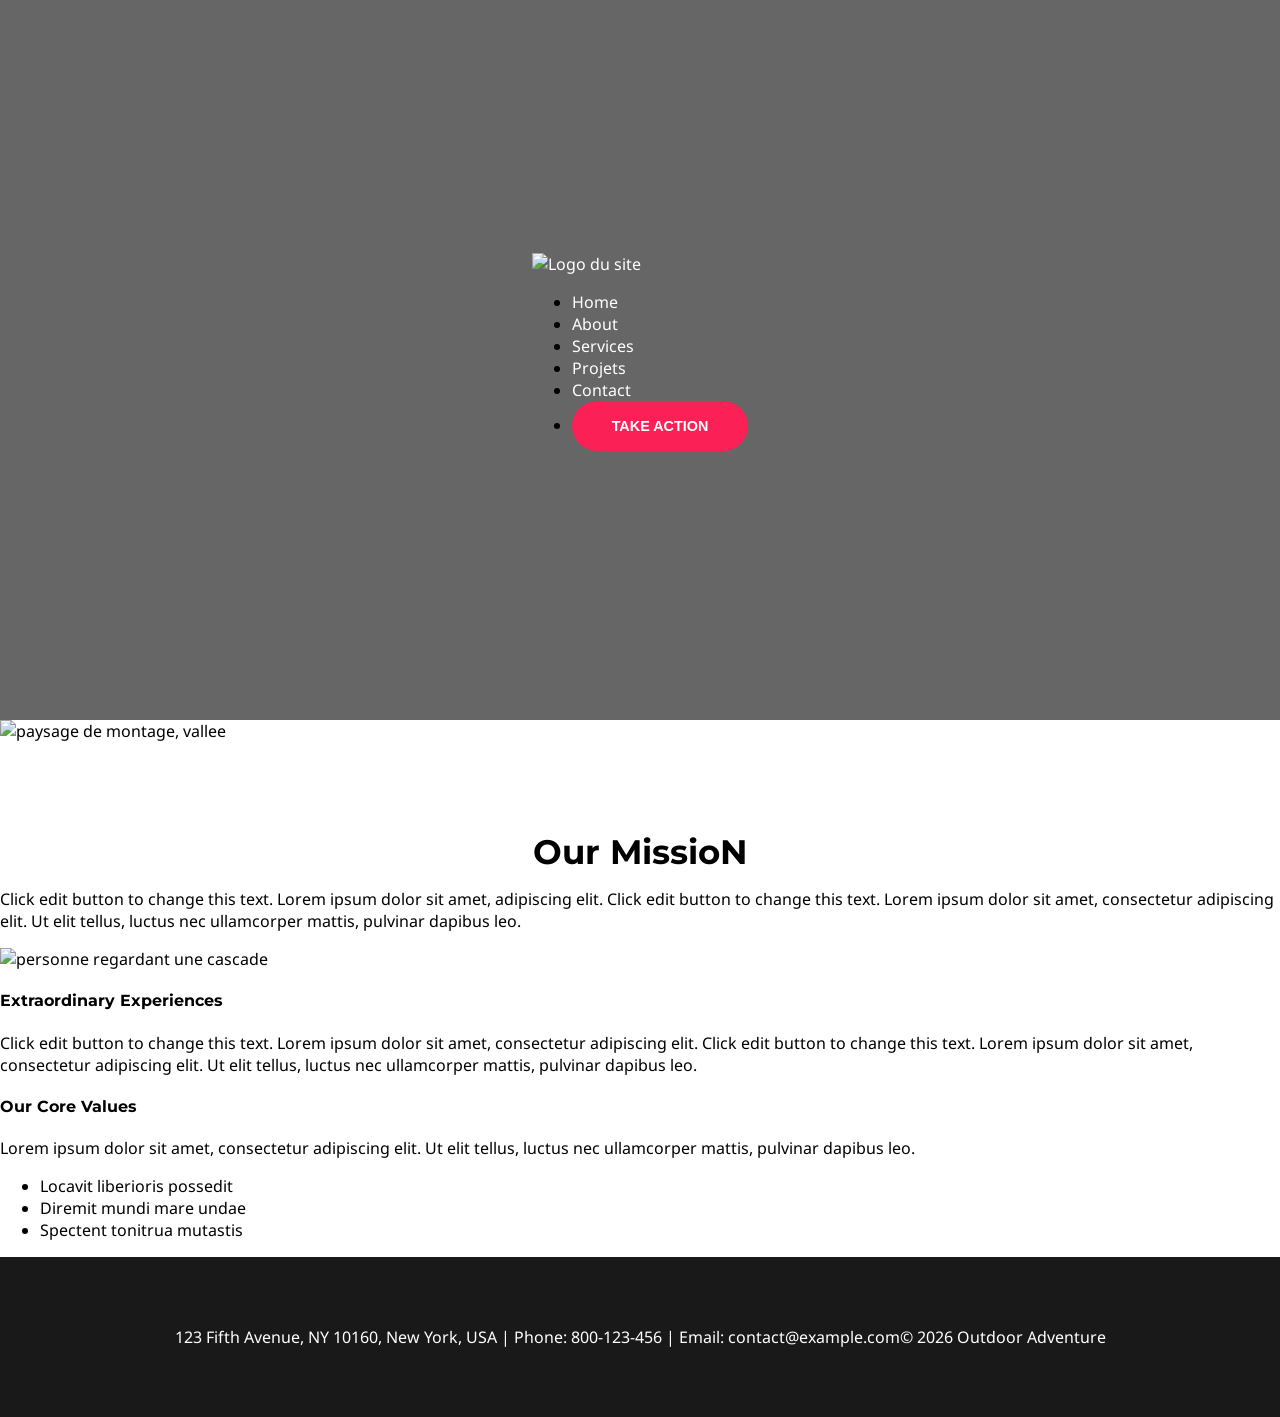
==== pages/about.html @ 4f5ea42a "première version du projet-index + about" ====
<!DOCTYPE html>
<html lang="en">

<head>
    <meta charset="UTF-8">
    <meta name="viewport" content="width=device-width, initial-scale=1.0">
    <title>about</title>
    <link rel="stylesheet" href="../assets/css/style.css">
</head>

<body>
    <header>

        <nav>
            <a href="./"><img src="assets/icons/white-logo.png" alt="Logo du site"></a>
            <ul>
                <li><a href="../">Home</a></li>
                <li><a href="../pages/about.html">About</a></li>
                <li><a href="../pages/services.html">Services</a></li>
                <li><a href="../pages/projects.html">Projets</a></li>
                <li><a href="../pages/contact.html">Contact</a></li>
                <li><button>TAKE ACTION</button></li>
                </li>
            </ul>
        </nav>
    </header>

    <section>
         <img src="assets/images/about-bg-5.jpg" alt="paysage de montage, vallee">
        <h1>Who We Are?</h1>
    </section>
    

<section>
    <section>
        <h2>Our MissioN</h2>
        <p>Click edit button to change this text. Lorem ipsum dolor sit amet, adipiscing elit.
            Click edit button to change this text. Lorem ipsum dolor sit amet, consectetur adipiscing elit. Ut elit
            tellus, luctus nec ullamcorper mattis, pulvinar dapibus leo.</p>
    </section>
<img src="assets/images/outdoor-image-02.jpg" alt="personne regardant une cascade">

    <section>
        <div>
            <h4>
Extraordinary Experiences
            </h4>
            <p>
Click edit button to change this text. Lorem ipsum dolor sit amet, consectetur adipiscing elit.
Click edit button to change this text. Lorem ipsum dolor sit amet, consectetur adipiscing elit. Ut elit tellus, luctus nec ullamcorper mattis, pulvinar dapibus leo.
            </p>
        </div>
        <div>
            <h4>
Our Core Values
            </h4>
            <p>
Lorem ipsum dolor sit amet, consectetur adipiscing elit. Ut elit tellus, luctus nec ullamcorper mattis, pulvinar dapibus leo.
            </p>
            <ul>
                <li>Locavit liberioris possedit</li>
                <li>Diremit mundi mare undae</li>
                <li>Spectent tonitrua mutastis</li>
            </ul>
        </div>
    </section>

    </section>

    <footer>
        <p>123 Fifth Avenue, NY 10160, New York, USA | Phone: 800-123-456 | Email: contact@example.com</p>
        <p>© 2026 Outdoor Adventure</p>

    </footer>


</body>

</html>
---- assets/css/style.css ----
@import url('https://fonts.googleapis.com/css2?family=Montserrat:ital,wght@0,100..900;1,100..900&family=Noto+Sans:ital,wght@0,100..900;1,100..900&display=swap');

html,
body {
    margin: 0;
    padding: 0;
}

body {
    font-family: "Noto Sans", sans-serif;
    background-color: #ffffff
}

h1,
h2,
h3,
h4,
h5,
h6 {
    font-family: "Montserrat", sans-serif;
}

/*header*/

header {
    background-image: linear-gradient(rgba(0, 0, 0, 0.6), rgba(0, 0, 0, 0.6)), url("assets/images/hero-bg.jpg");
    background-size: cover;
    background-attachment: fixed;
    height: 80vh;
    display: flex;
    flex-direction: column;
    justify-content: center;
    align-items: center;
}

/*bloc logo et navibar*/



.navBar {
    position: absolute;
    top: 0;
    margin: 0;
    padding: 0;
    width: 80%;
    display: flex;
    justify-content: space-around;
    align-items: center;
    color: #FFFFFF;
    list-style-type: none;
    /* enlève les puces*/
}

.onglets {
    padding: 0;
    margin: 0;
    width: 40%;
    height: 8vh;
    display: flex;
    justify-content: space-around;
    align-items: center;
    color: #FFFFFF;
    list-style-type: none;

}

a {
    text-decoration: none;
    color: #FFFFFF;
}

.logo {
    width: 150px;
    height: 42px;
    vertical-align: middle;
}


.takeAction {
    color: #ffffff;
    font-family: "Noto Sans", sans-serif;
}



/*bloc de titre*/
.scHeaderTitre {

    color: #ffffff;
    display: flex;
    flex-direction: column;
    align-items: center;
    align-self: center;
    gap: 11px;
}


button,
.takeAction {
    border: 1px;
    border-radius: 80px;
    background-color: #FB2056;
    padding: 17px 40px;
    color: #FFFFFF;
    font-weight: bolder;
    font-size: 0.9rem;
}

.headerHr {
    height: 2px;
    width: 64px;
    background-color: #FB2056;
    border: none;
    margin: 0;
}

.headerH3 {
    color: #FFFFFF;
    margin: 0;
    height: 31px;
    font-size: 1.5rem;
}

h1 {
    font-size: 64px;
    color: #FFFFFF;
    margin: 0;
    height: 89px;
}


/*Section 02 CITATION*/

.section02 {
    display: flex;
    flex-direction: row;
    justify-content: center;
    align-items: center;
    height: 18vh;
    background-color: #ECECEC;
    color: black;

}

.sc02ci {
    display: flex;
    flex-direction: row;
    justify-items: center;
    align-items: center;
    justify-content: space-around;
    width: 50%;
    height: 50%;
    color: #404040;
    margin-right: 10%;

}

#imgGuillemets {
    height: 72px;
    width: 94px;
    margin: 0 0px;
}

.sc02CitSign{
    width: 100%;
}

#Citation {
    margin: 0px 0px 20px 0px;
    font-size: 1.3em;
}

#Signature {
    margin: 0;
    text-align: center;
    color: #191919;
}



/*Secion 03  UPCOMING EVENT*/

.section03 {
    height: 850px;
    display: flex;
    flex-direction: column;
    justify-content: center;
    align-items: center;
    background-color: #F5F5F5;

}

.events {
    display: flex;
    justify-content: center;
    gap: 50px;

}

.sec03Dv01,
.sec03Dv02 {
    display: flex;
    flex-direction: column;
    align-items: center;
    justify-content: center;
    flex-wrap: wrap;
}

#sc03hr {
    margin-top: 20px;
    margin-bottom: 50px;
    height: 3px;
    width: 90px;
}

h2 {
    text-align: center;
    font-size: 2.1em;
    padding: 0px;
    margin: 0px;
}


.sc03img {
    box-shadow: 10px 10px #bcbcbc5b;
    border-radius: 5px;
    height: 290px;
    width: 460px;
}

.sc03h5 {
    margin: 40px 0px 10px;
    font-size: 18px;
}

.section03 p {
    width: 440px;
    margin: 0px 0px 20px;
    text-align: center;
    text-wrap: wrap;
}


/*SECTION 04 EXPLORE THE WORLD  */

.section04 {
    display: flex;
    align-items: center;
    justify-content: center;
    background-image: linear-gradient(rgba(0, 0, 0, 0.5), rgba(0, 0, 0, 0.5)), url("./assets/images/section-bg-img.jpg");
    background-size: cover;
    background-attachment: fixed;
    height: 600px;

}

.section04 h2,
.section04 p {
    text-align: left;
    margin: 0;
    color: white;
}

.sc04 {
    display: grid;
    grid-template-columns: 1fr;
    grid-template-rows: 1fr;
    gap: 20px;
    height: 260px;
    width: 600px;
    margin: 0 0 20px 650px;
    justify-items: left;

}

.sc04hr {
    height: 3px;
    border: none;
    width: 60px;
    background-color: #FB2056;
}






/* Secion 05  Upcoming Tours & Destination*/

.section05 {
    height: 850px;
    padding: 150px;
    background-color: #F5F5F5;
    display: grid;
    flex-direction: row;
    grid-template-columns: repeat(3, 1fr);
    justify-content: center;
    align-items: center;
}


.sc05Dv01,
.sc05Dv02,
.sc05Dv03 {
    display: flex;
    flex-direction: column;
    justify-content: flex-start;
    align-items: flex-start;
    flex-wrap: wrap;
    margin: 10px;
    height: 100%;
}

.sc05Dv01 {
    color: black;
    width: 90%;
    height: 100%;
    padding: 0 10px;
    text-align: left;
}

#sc05im01,
#sc05im02,
#sc05im03,
#sc05im04 {
    border-radius: 5px;
}

#sc05im01 {
    height: 220px;
    width: 100%;
    margin-bottom: 20px;
}

#sc05im02 {
    height: 350px;
    width: 100%;
}

#sc05im03 {
    height: 350px;
    width: 100%;
    margin-bottom: 20px;
}

#sc05im04 {
    height: 200px;
    width: 100%;
}

#sc05Hr {
    color: #FB2056;
}

/*FOOTER*/
footer {
    display: flex;
    flex-direction: row;
    justify-content: center;
    align-items: center;
    background-color: #191919;
    height: 160px;
    color: #FFFFFF;
}

footer p {

    margin: 0;

}

#ft-p {
    margin-bottom: 28px;
}
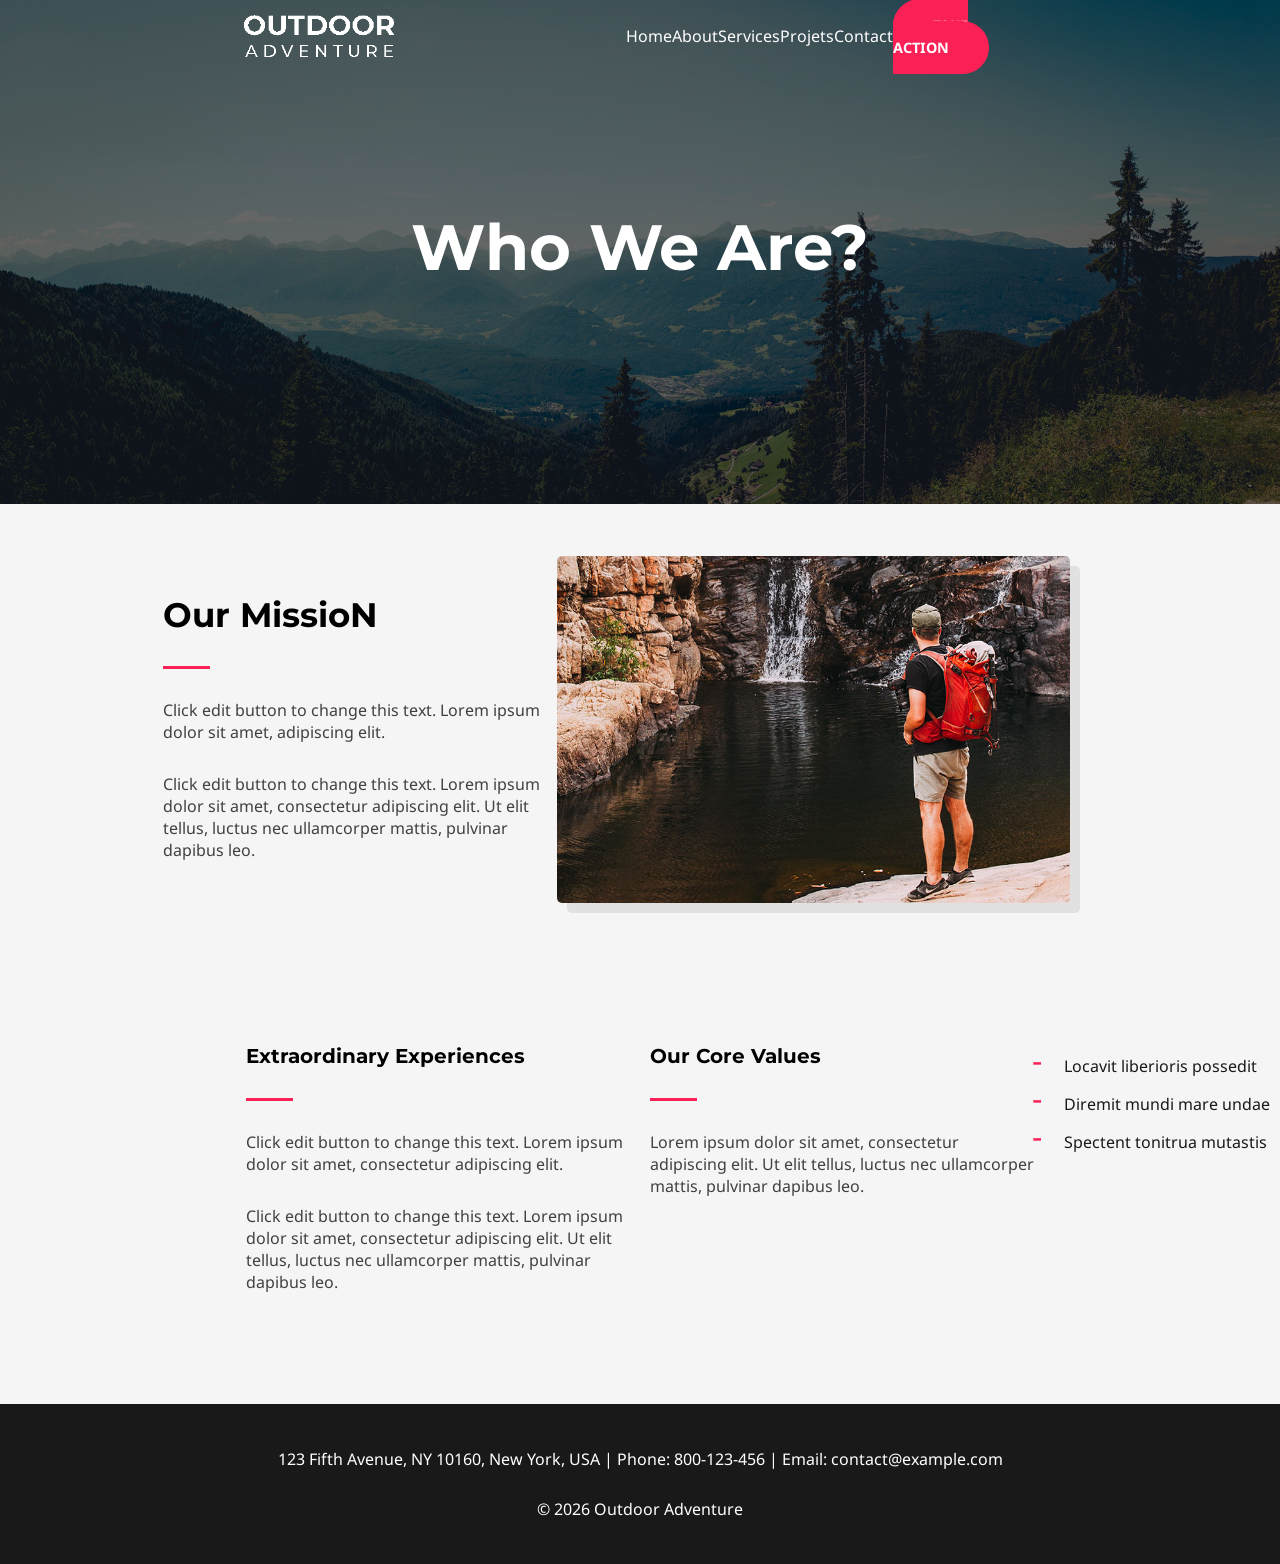
==== commit 2a874c05: "modifs pages /project/contact/" ====
--- a/pages/about.html
+++ b/pages/about.html
@@ -4,76 +4,88 @@
 <head>
     <meta charset="UTF-8">
     <meta name="viewport" content="width=device-width, initial-scale=1.0">
-    <title>about</title>
-    <link rel="stylesheet" href="../assets/css/style.css">
+    <title>Home - Outdoor Adventure</title>
+    <link rel="stylesheet" href="../assets/css/style-about.css">
 </head>
+
+
+<!-- HEADER -->
 
 <body>
     <header>
-
-        <nav>
-            <a href="./"><img src="assets/icons/white-logo.png" alt="Logo du site"></a>
-            <ul>
-                <li><a href="../">Home</a></li>
-                <li><a href="../pages/about.html">About</a></li>
-                <li><a href="../pages/services.html">Services</a></li>
-                <li><a href="../pages/projects.html">Projets</a></li>
-                <li><a href="../pages/contact.html">Contact</a></li>
-                <li><button>TAKE ACTION</button></li>
-                </li>
+        <nav class="navBar">
+            <span> <a href="#"><img class="logo" src="../assets/icons/white-logo.png" alt="Logo du site"></a></span>
+            <ul class="onglets">
+                <li><a href="./">Home</a></li>
+                <li><a href="./pages/about.html">About</a></li>
+                <li><a href="./pages/services.html">Services</a></li>
+                <li><a href="./pages/projects.html">Projets</a></li>
+                <li><a href="./pages/contact.html">Contact</a></li>
+                <li><a href="./" type="button" class="takeAction">TAKE ACTION</a></li>
             </ul>
         </nav>
+
+        <section>
+            <h1>Who We Are?</h1>
+        </section>
     </header>
-
-    <section>
-         <img src="assets/images/about-bg-5.jpg" alt="paysage de montage, vallee">
-        <h1>Who We Are?</h1>
-    </section>
-    
-
-<section>
-    <section>
-        <h2>Our MissioN</h2>
-        <p>Click edit button to change this text. Lorem ipsum dolor sit amet, adipiscing elit.
-            Click edit button to change this text. Lorem ipsum dolor sit amet, consectetur adipiscing elit. Ut elit
-            tellus, luctus nec ullamcorper mattis, pulvinar dapibus leo.</p>
-    </section>
-<img src="assets/images/outdoor-image-02.jpg" alt="personne regardant une cascade">
-
-    <section>
-        <div>
-            <h4>
-Extraordinary Experiences
-            </h4>
-            <p>
-Click edit button to change this text. Lorem ipsum dolor sit amet, consectetur adipiscing elit.
-Click edit button to change this text. Lorem ipsum dolor sit amet, consectetur adipiscing elit. Ut elit tellus, luctus nec ullamcorper mattis, pulvinar dapibus leo.
-            </p>
-        </div>
-        <div>
-            <h4>
-Our Core Values
-            </h4>
-            <p>
-Lorem ipsum dolor sit amet, consectetur adipiscing elit. Ut elit tellus, luctus nec ullamcorper mattis, pulvinar dapibus leo.
-            </p>
-            <ul>
-                <li>Locavit liberioris possedit</li>
-                <li>Diremit mundi mare undae</li>
-                <li>Spectent tonitrua mutastis</li>
-            </ul>
-        </div>
-    </section>
-
-    </section>
-
-    <footer>
-        <p>123 Fifth Avenue, NY 10160, New York, USA | Phone: 800-123-456 | Email: contact@example.com</p>
-        <p>© 2026 Outdoor Adventure</p>
-
-    </footer>
+    <main>
+        <!-- SECTION 02 -->
+        <section class="section02">
+            <div id="sc02Dv01">
+                <h2>Our MissioN</h2>
+                <hr>
+                <p>Click edit button to change this text. Lorem ipsum dolor sit amet, adipiscing elit. </p>
+                <p>Click edit button to change this text. Lorem ipsum dolor sit amet, consectetur adipiscing elit.
+                    Ut elit
+                    tellus, luctus nec ullamcorper mattis, pulvinar dapibus leo.</p>
+            </div>
+            <div id="sc02Dv02">
+                <img id="sc02img" src="../assets/images/outdoor-image-02.jpg"
+                    alt="Randonneur en sac a dos regarde cascade">
+            </div>
+        </section>
 
 
+
+        <!-- SECTION 03 -->
+        <section class="section03">
+            <div id="sc03Dv01">
+                <h4>
+                    Extraordinary Experiences
+                </h4>
+                <hr>
+                <p>
+                    Click edit button to change this text. Lorem ipsum dolor sit amet, consectetur adipiscing elit.</p>
+                <p> Click edit button to change this text. Lorem ipsum dolor sit amet, consectetur adipiscing elit.
+                    Ut elit tellus, luctus nec ullamcorper mattis, pulvinar dapibus leo.
+                </p>
+            </div>
+            <div id="sc03Dv02">
+                <h4>
+                    Our Core Values
+                </h4>
+                <hr>
+                <p>
+                    Lorem ipsum dolor sit amet, consectetur adipiscing elit. Ut elit tellus, luctus nec ullamcorper
+                    mattis, pulvinar dapibus leo.
+                </p>
+                <ul id="sc03ul">
+                    <li>Locavit liberioris possedit</li>
+                    <li>Diremit mundi mare undae</li>
+                    <li>Spectent tonitrua mutastis</li>
+                </ul>
+            </div>
+        </section>
+
+        <!--Secion 06 BAS DE PAGE-->
+
+        <footer>
+            <p id="ft-p">123 Fifth Avenue, NY 10160, New York, USA | Phone: 800-123-456 | Email: contact@example.com</p>
+            <p>© 2026 Outdoor Adventure</p>
+
+        </footer>
+    </main>
 </body>
 
 </html>
--- a/assets/css/style-about.css
+++ b/assets/css/style-about.css
@@ -0,0 +1,237 @@
+@import url('https://fonts.googleapis.com/css2?family=Montserrat:ital,wght@0,100..900;1,100..900&family=Noto+Sans:ital,wght@0,100..900;1,100..900&display=swap');
+
+@import url(./variables.css);
+
+
+
+* {
+    margin: 0;
+    padding: 0;
+}
+
+body {
+    font-family: "Noto Sans", sans-serif;
+    color: #404040;
+
+}
+
+h1,
+h2,
+h3,
+h4,
+h5,
+h6 {
+    font-family: "Montserrat", sans-serif;
+    color: black;
+}
+
+/*header*/
+
+header {
+    background-image: linear-gradient(rgba(0, 0, 0, 0.6), rgba(0, 0, 0, 0.6)), url("../images/about-bg-5.jpg");
+    background-size: cover;
+    background-position: center center;
+    height: 56vh;
+    display: flex;
+    flex-direction: column;
+    justify-content: center;
+    align-items: center;
+}
+
+/*bloc logo et navibar*/
+
+
+
+.navBar {
+    position: absolute;
+    top: 0;
+    margin: 0;
+    padding: 0;
+    width: 80%;
+    display: flex;
+    justify-content: space-around;
+    align-items: center;
+    color: #FFFFFF;
+    list-style-type: none;
+    /* enlève les puces*/
+}
+
+.onglets {
+    padding: 0;
+    margin: 0;
+    width: 40%;
+    height: 8vh;
+    display: flex;
+    justify-content: space-around;
+    align-items: center;
+    color: #FFFFFF;
+    list-style-type: none;
+
+}
+
+a {
+    text-decoration: none;
+    color: #FFFFFF;
+}
+
+.logo {
+    width: 150px;
+    height: 42px;
+    vertical-align: middle;
+}
+
+
+.takeAction {
+    color: #ffffff;
+    font-family: "Noto Sans", sans-serif;
+    border: 1px;
+    border-radius: 80px;
+    background-color: #FB2056;
+    padding: 17px 40px;
+    color: #FFFFFF;
+    font-weight: bolder;
+    font-size: 0.9rem;
+    transition: background-color 0.2s ease;
+}
+
+
+
+/*bloc de titre*/
+
+h1 {
+    font-size: 64px;
+    color: #FFFFFF;
+    margin: 0;
+    height: 89px;
+}
+
+
+/*Section 02 OUR MISSION*/
+
+.section02 {
+    display: flex;
+    justify-content: center;
+    align-items: center;
+    height: 50vh;
+    width: 100vw;
+    background-color: var(--backgroundColor);
+}
+
+.section02>div {
+    height: 30vh;
+    width: 30vw;
+    gap: 30px;
+}
+
+#sc02Dv01 {
+    display: flex;
+    flex-direction: column;
+    justify-content: flex-start;
+    align-items: flex-start;
+    flex-wrap: wrap;
+    margin: 10px;
+}
+
+#sc02Dv02 {
+
+    height: 347px;
+    width: 570px;
+}
+
+#sc02img {
+    height: 100%;
+    width: 90%;
+    border-radius: 5px;
+    box-shadow: 10px 10px #bcbcbc5b;
+}
+
+h2 {
+    font-size: 2.13rem;
+}
+
+h4 {
+    font-size: 1.25rem;
+}
+
+hr {
+    height: 3px;
+    width: 47px;
+    background-color: #FB2056;
+    border: none;
+    margin: 0;
+}
+
+
+/* SECTION 03*/
+
+.section03 {
+    display: flex;
+    justify-content: center;
+    align-items: center;
+    height: 50vh;
+    width: 100vw;
+    background-color: var(--backgroundColor);
+}
+
+.section03>div {
+    height: 30vh;
+    width: 30vw;
+    gap: 30px;
+}
+
+#sc03Dv01 {
+    display: flex;
+    flex-direction: column;
+    justify-content: flex-start;
+    align-items: flex-start;
+    flex-wrap: wrap;
+    margin: 10px;
+}
+
+#sc03Dv02 {
+    display: flex;
+    flex-direction: column;
+    justify-content: flex-start;
+    align-items: flex-start;
+    flex-wrap: wrap;
+    margin: 10px;
+}
+
+#sc03ul {
+    list-style-type: none;
+    color: #191919;
+    line-height: 2em;
+
+
+}
+
+#sc03ul>li::before {
+    content: "-";
+    color: #FB2056;
+    display: inline-block;
+    width: 1em;
+    margin-left: -1em;
+    font-size: 2rem;
+}
+
+
+/*FOOTER*/
+footer {
+    display: flex;
+    flex-direction: column;
+    justify-content: center;
+    align-items: center;
+    background-color: #191919;
+    height: 160px;
+    color: #FFFFFF;
+}
+
+footer p {
+
+    margin: 0;
+
+}
+
+#ft-p {
+    margin-bottom: 28px;
+}
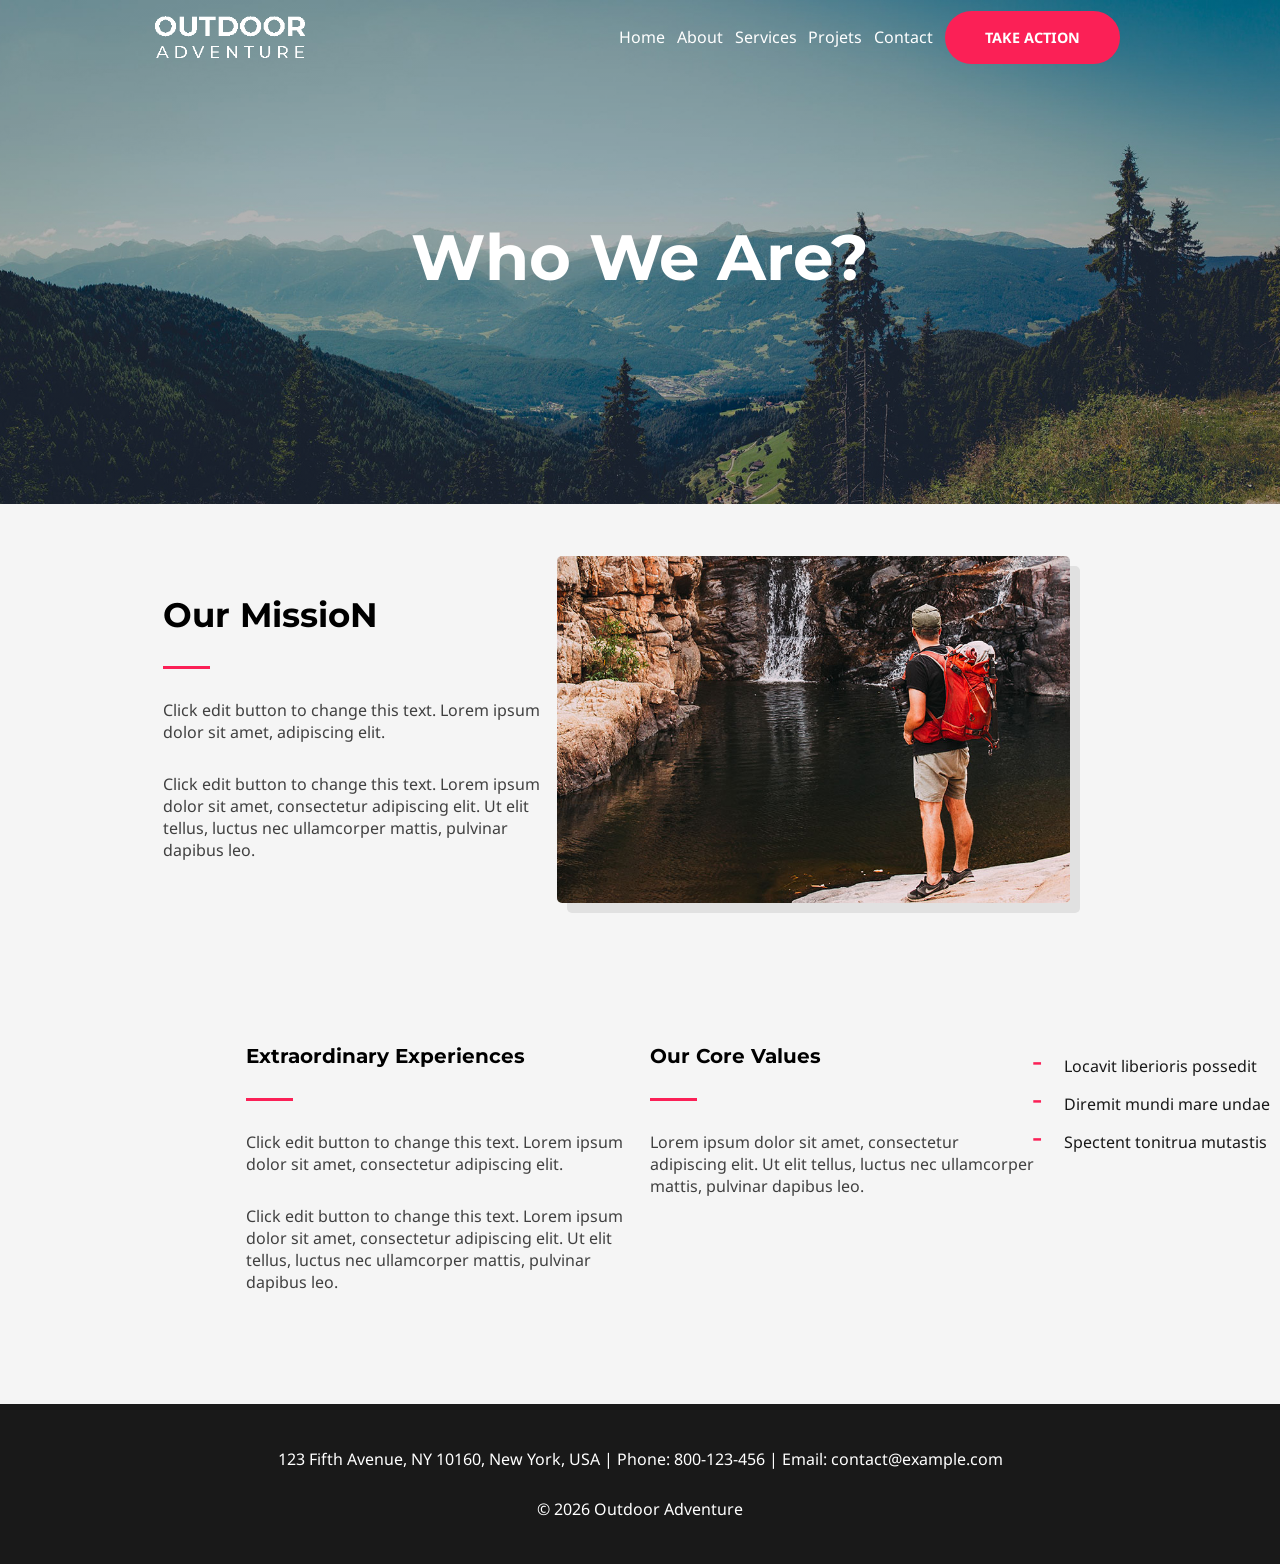
==== commit 5322936c: "html et css sur toutes les pages. Liens opérationnels- formulaire a reprendre - icons réseaux sociau" ====
--- a/pages/about.html
+++ b/pages/about.html
@@ -4,7 +4,7 @@
 <head>
     <meta charset="UTF-8">
     <meta name="viewport" content="width=device-width, initial-scale=1.0">
-    <title>Home - Outdoor Adventure</title>
+    <title>about</title>
     <link rel="stylesheet" href="../assets/css/style-about.css">
 </head>
 
@@ -14,18 +14,18 @@
 <body>
     <header>
         <nav class="navBar">
-            <span> <a href="#"><img class="logo" src="../assets/icons/white-logo.png" alt="Logo du site"></a></span>
+            <span> <a href="../"><img class="logo" src="../assets/icons/white-logo.png" alt="Logo du site"></a></span>
             <ul class="onglets">
-                <li><a href="./">Home</a></li>
-                <li><a href="./pages/about.html">About</a></li>
-                <li><a href="./pages/services.html">Services</a></li>
-                <li><a href="./pages/projects.html">Projets</a></li>
-                <li><a href="./pages/contact.html">Contact</a></li>
-                <li><a href="./" type="button" class="takeAction">TAKE ACTION</a></li>
+                <li><a href="../">Home</a></li>
+                <li><a href="./about.html">About</a></li>
+                <li><a href="./services.html">Services</a></li>
+                <li><a href="./projects.html">Projets</a></li>
+                <li><a href="./contact.html">Contact</a></li>
+                <li><a href="" type="button" class="takeAction">TAKE ACTION</a></li>
             </ul>
         </nav>
 
-        <section>
+        <section class="scHeaderTitre">
             <h1>Who We Are?</h1>
         </section>
     </header>
--- a/assets/css/style-about.css
+++ b/assets/css/style-about.css
@@ -28,14 +28,11 @@
 /*header*/
 
 header {
-    background-image: linear-gradient(rgba(0, 0, 0, 0.6), rgba(0, 0, 0, 0.6)), url("../images/about-bg-5.jpg");
+    background-image: linear-gradient(rgba(0, 0, 0, 0.3), rgba(0, 0, 0, 0.3)), url("../images/about-bg-5.jpg");
     background-size: cover;
     background-position: center center;
     height: 56vh;
-    display: flex;
-    flex-direction: column;
-    justify-content: center;
-    align-items: center;
+
 }
 
 /*bloc logo et navibar*/
@@ -43,24 +40,21 @@
 
 
 .navBar {
-    position: absolute;
-    top: 0;
-    margin: 0;
-    padding: 0;
-    width: 80%;
     display: flex;
     justify-content: space-around;
     align-items: center;
     color: #FFFFFF;
     list-style-type: none;
     /* enlève les puces*/
-}
+    padding-top: 16px;
+
+}
+
 
 .onglets {
     padding: 0;
     margin: 0;
     width: 40%;
-    height: 8vh;
     display: flex;
     justify-content: space-around;
     align-items: center;
@@ -81,9 +75,8 @@
 }
 
 
+
 .takeAction {
-    color: #ffffff;
-    font-family: "Noto Sans", sans-serif;
     border: 1px;
     border-radius: 80px;
     background-color: #FB2056;
@@ -91,9 +84,12 @@
     color: #FFFFFF;
     font-weight: bolder;
     font-size: 0.9rem;
-    transition: background-color 0.2s ease;
-}
-
+}
+
+.button:hover,
+.takeAction:hover {
+    background-color: #cc093a;
+}
 
 
 /*bloc de titre*/
@@ -103,6 +99,16 @@
     color: #FFFFFF;
     margin: 0;
     height: 89px;
+}
+
+.scHeaderTitre {
+    padding-top: 10rem;
+    color: #ffffff;
+    display: flex;
+    flex-direction: column;
+    align-items: center;
+    align-self: center;
+    gap: 11px;
 }
 
 
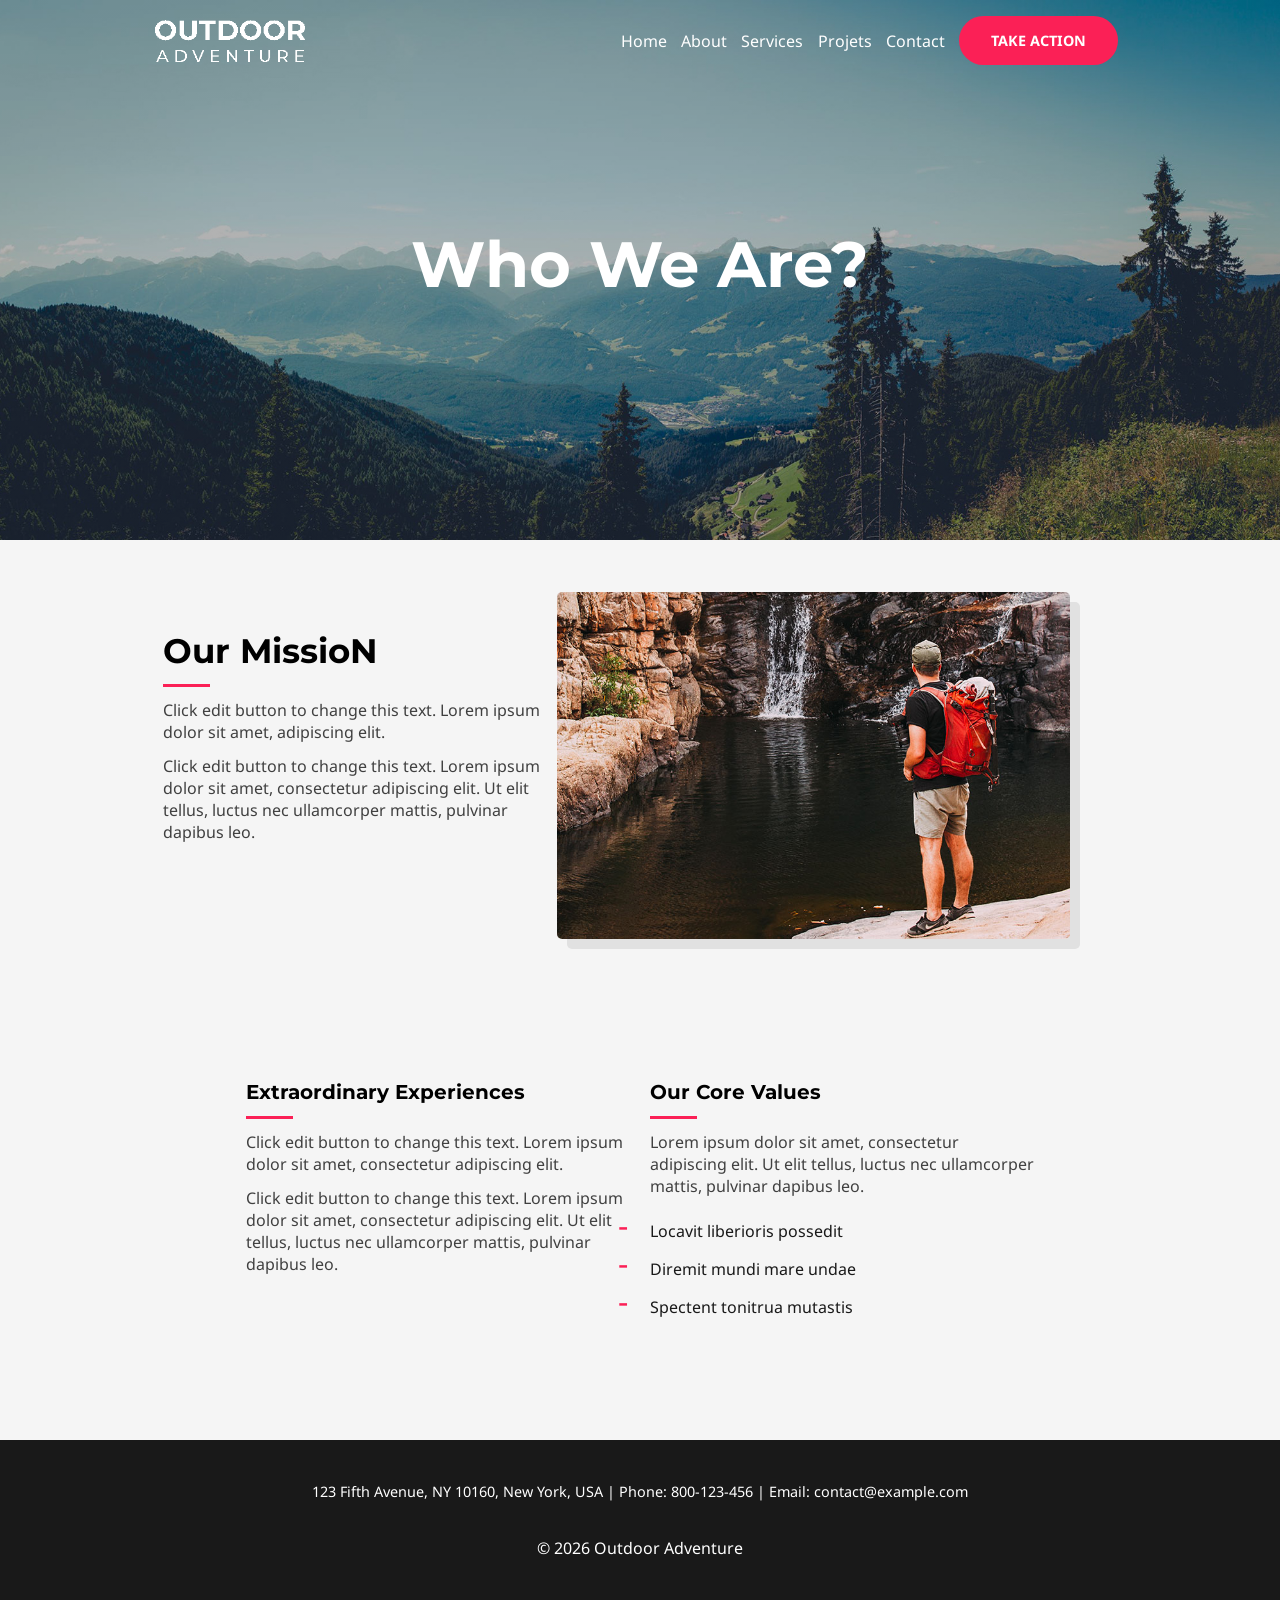
==== commit 7e78b676: "modif mineures - index - about" ====
--- a/pages/about.html
+++ b/pages/about.html
@@ -15,6 +15,10 @@
     <header>
         <nav class="navBar">
             <span> <a href="../"><img class="logo" src="../assets/icons/white-logo.png" alt="Logo du site"></a></span>
+            <input type="checkbox" id="menu-toggle" class="menu-toggle">
+            <label for="menu-toggle" class="burger" aria-label="Ouvrir le menu">
+                <span></span><span></span><span></span>
+            </label>
             <ul class="onglets">
                 <li><a href="../">Home</a></li>
                 <li><a href="./about.html">About</a></li>
--- a/assets/css/style-about.css
+++ b/assets/css/style-about.css
@@ -2,9 +2,13 @@
 
 @import url(./variables.css);
 
-
-
-* {
+/* ==========================================================================
+   RESET
+   ========================================================================== */
+*,
+*::before,
+*::after {
+    box-sizing: border-box;
     margin: 0;
     padding: 0;
 }
@@ -12,7 +16,7 @@
 body {
     font-family: "Noto Sans", sans-serif;
     color: #404040;
-
+    overflow-x: hidden;
 }
 
 h1,
@@ -25,138 +29,14 @@
     color: black;
 }
 
-/*header*/
-
-header {
-    background-image: linear-gradient(rgba(0, 0, 0, 0.3), rgba(0, 0, 0, 0.3)), url("../images/about-bg-5.jpg");
-    background-size: cover;
-    background-position: center center;
-    height: 56vh;
-
-}
-
-/*bloc logo et navibar*/
-
-
-
-.navBar {
-    display: flex;
-    justify-content: space-around;
-    align-items: center;
-    color: #FFFFFF;
-    list-style-type: none;
-    /* enlève les puces*/
-    padding-top: 16px;
-
-}
-
-
-.onglets {
-    padding: 0;
-    margin: 0;
-    width: 40%;
-    display: flex;
-    justify-content: space-around;
-    align-items: center;
-    color: #FFFFFF;
-    list-style-type: none;
-
-}
-
 a {
     text-decoration: none;
     color: #FFFFFF;
 }
 
-.logo {
-    width: 150px;
-    height: 42px;
-    vertical-align: middle;
-}
-
-
-
-.takeAction {
-    border: 1px;
-    border-radius: 80px;
-    background-color: #FB2056;
-    padding: 17px 40px;
-    color: #FFFFFF;
-    font-weight: bolder;
-    font-size: 0.9rem;
-}
-
-.button:hover,
-.takeAction:hover {
-    background-color: #cc093a;
-}
-
-
-/*bloc de titre*/
-
-h1 {
-    font-size: 64px;
-    color: #FFFFFF;
-    margin: 0;
-    height: 89px;
-}
-
-.scHeaderTitre {
-    padding-top: 10rem;
-    color: #ffffff;
-    display: flex;
-    flex-direction: column;
-    align-items: center;
-    align-self: center;
-    gap: 11px;
-}
-
-
-/*Section 02 OUR MISSION*/
-
-.section02 {
-    display: flex;
-    justify-content: center;
-    align-items: center;
-    height: 50vh;
-    width: 100vw;
-    background-color: var(--backgroundColor);
-}
-
-.section02>div {
-    height: 30vh;
-    width: 30vw;
-    gap: 30px;
-}
-
-#sc02Dv01 {
-    display: flex;
-    flex-direction: column;
-    justify-content: flex-start;
-    align-items: flex-start;
-    flex-wrap: wrap;
-    margin: 10px;
-}
-
-#sc02Dv02 {
-
-    height: 347px;
-    width: 570px;
-}
-
-#sc02img {
-    height: 100%;
-    width: 90%;
-    border-radius: 5px;
-    box-shadow: 10px 10px #bcbcbc5b;
-}
-
-h2 {
-    font-size: 2.13rem;
-}
-
-h4 {
-    font-size: 1.25rem;
+img {
+    max-width: 100%;
+    display: block;
 }
 
 hr {
@@ -167,48 +47,209 @@
     margin: 0;
 }
 
-
-/* SECTION 03*/
-
-.section03 {
-    display: flex;
+/* ==========================================================================
+   HEADER — mobile d'abord
+   ========================================================================== */
+header {
+    background-image: linear-gradient(rgba(0, 0, 0, 0.3), rgba(0, 0, 0, 0.3)), url("../images/about-bg-5.jpg");
+    background-size: cover;
+    background-position: center center;
+    min-height: 60vh;
+    display: flex;
+    flex-direction: column;
+}
+
+/* ---- Navbar ---- */
+.navBar {
+    display: flex;
+    justify-content: space-between;
+    align-items: center;
+    color: #FFFFFF;
+    padding: 20px 24px;
+    position: relative;
+    z-index: 20;
+}
+
+.logo {
+    width: 120px;
+    height: auto;
+    vertical-align: middle;
+}
+
+/* ---- Burger (100% CSS, pas de JS) ---- */
+.menu-toggle {
+    display: none;
+}
+
+.burger {
+    display: flex;
+    flex-direction: column;
     justify-content: center;
-    align-items: center;
-    height: 50vh;
-    width: 100vw;
+    gap: 6px;
+    width: 32px;
+    height: 24px;
+    cursor: pointer;
+    z-index: 30;
+}
+
+.burger span {
+    display: block;
+    width: 100%;
+    height: 3px;
+    border-radius: 2px;
+    background-color: #FFFFFF;
+    transition: transform 0.3s ease, opacity 0.3s ease;
+}
+
+/* ---- Menu mobile (panneau plein écran) ---- */
+.onglets {
+    position: fixed;
+    top: 0;
+    right: -100%;
+    width: 75%;
+    max-width: 320px;
+    height: 100vh;
+    background-color: #191919;
+    display: flex;
+    flex-direction: column;
+    justify-content: center;
+    align-items: center;
+    gap: 32px;
+    padding: 40px;
+    transition: right 0.35s ease;
+    z-index: 25;
+    list-style-type: none;
+}
+
+.menu-toggle:checked~.onglets {
+    right: 0;
+}
+
+.menu-toggle:checked~.burger span:nth-child(1) {
+    transform: translateY(9px) rotate(45deg);
+}
+
+.menu-toggle:checked~.burger span:nth-child(2) {
+    opacity: 0;
+}
+
+.menu-toggle:checked~.burger span:nth-child(3) {
+    transform: translateY(-9px) rotate(-45deg);
+}
+
+.takeAction {
+    display: inline-block;
+    border: 1px;
+    border-radius: 80px;
+    background-color: #FB2056;
+    padding: 15px 32px;
+    color: #FFFFFF;
+    font-weight: bolder;
+    font-size: 0.9rem;
+}
+
+.button:hover,
+.takeAction:hover {
+    background-color: #cc093a;
+}
+
+/* ---- Titre du header ---- */
+.scHeaderTitre {
+    flex: 1;
+    padding: 40px 24px;
+    color: #ffffff;
+    display: flex;
+    flex-direction: column;
+    align-items: center;
+    justify-content: center;
+    gap: 11px;
+    text-align: center;
+}
+
+h1 {
+    font-size: 2.1rem;
+    color: #FFFFFF;
+    margin: 0;
+}
+
+/* ==========================================================================
+   SECTION 02 — Our Mission
+   ========================================================================== */
+.section02 {
+    display: flex;
+    flex-direction: column;
+    align-items: center;
+    gap: 30px;
+    padding: 50px 24px;
     background-color: var(--backgroundColor);
 }
 
-.section03>div {
-    height: 30vh;
-    width: 30vw;
-    gap: 30px;
-}
-
-#sc03Dv01 {
+.section02>div {
+    width: 100%;
+    max-width: 500px;
+    gap: 12px;
+}
+
+#sc02Dv01 {
     display: flex;
     flex-direction: column;
     justify-content: flex-start;
     align-items: flex-start;
     flex-wrap: wrap;
-    margin: 10px;
-}
-
+    gap: 12px;
+}
+
+#sc02Dv02 {
+    width: 100%;
+}
+
+#sc02img {
+    width: 100%;
+    height: auto;
+    border-radius: 5px;
+    box-shadow: 10px 10px #bcbcbc5b;
+}
+
+h2 {
+    font-size: 1.7rem;
+}
+
+h4 {
+    font-size: 1.15rem;
+}
+
+/* ==========================================================================
+   SECTION 03 — Extraordinary Experiences / Our Core Values
+   ========================================================================== */
+.section03 {
+    display: flex;
+    flex-direction: column;
+    align-items: center;
+    gap: 30px;
+    padding: 50px 24px;
+    background-color: var(--backgroundColor);
+}
+
+.section03>div {
+    width: 100%;
+    max-width: 500px;
+    gap: 12px;
+}
+
+#sc03Dv01,
 #sc03Dv02 {
     display: flex;
     flex-direction: column;
     justify-content: flex-start;
     align-items: flex-start;
     flex-wrap: wrap;
-    margin: 10px;
+    gap: 12px;
 }
 
 #sc03ul {
     list-style-type: none;
     color: #191919;
     line-height: 2em;
-
-
 }
 
 #sc03ul>li::before {
@@ -220,24 +261,162 @@
     font-size: 2rem;
 }
 
-
-/*FOOTER*/
+/* ==========================================================================
+   FOOTER
+   ========================================================================== */
 footer {
     display: flex;
     flex-direction: column;
     justify-content: center;
     align-items: center;
     background-color: #191919;
-    height: 160px;
+    padding: 30px 24px;
     color: #FFFFFF;
+    gap: 8px;
 }
 
 footer p {
-
     margin: 0;
-
 }
 
 #ft-p {
-    margin-bottom: 28px;
+    margin-bottom: 0;
+    font-size: 0.9rem;
+}
+
+/* ==========================================================================
+   TABLETTE — min-width: 768px
+   ========================================================================== */
+@media (min-width: 768px) {
+
+    h1 {
+        font-size: 2.8rem;
+    }
+
+    .section02,
+    .section03 {
+        flex-direction: row;
+        justify-content: center;
+        align-items: flex-start;
+        gap: 40px;
+    }
+
+    .section02>div,
+    .section03>div {
+        max-width: 45%;
+    }
+}
+
+/* ==========================================================================
+   DESKTOP — min-width: 1024px  (reprise fidèle du design d'origine)
+   ========================================================================== */
+@media (min-width: 1024px) {
+
+    header {
+        height: 56vh;
+    }
+
+    .navBar {
+        justify-content: space-around;
+        padding: 16px 0 0;
+    }
+
+    .logo {
+        width: 150px;
+        height: 42px;
+    }
+
+    .burger {
+        display: none;
+    }
+
+    .onglets {
+        position: static;
+        width: 40%;
+        max-width: none;
+        height: auto;
+        background-color: transparent;
+        flex-direction: row;
+        justify-content: space-around;
+        align-items: center;
+        gap: 0;
+        padding: 0;
+    }
+
+    .scHeaderTitre {
+        flex: unset;
+        padding: 10rem 0 0;
+        gap: 11px;
+    }
+
+    h1 {
+        font-size: 64px;
+        height: 89px;
+    }
+
+    .section02 {
+        flex-direction: row;
+        justify-content: center;
+        align-items: center;
+        height: 50vh;
+        width: 100vw;
+        padding: 0;
+        gap: 0;
+    }
+
+    .section02>div {
+        height: 30vh;
+        width: 30vw;
+        max-width: none;
+        gap: 30px;
+    }
+
+    #sc02Dv01 {
+        margin: 10px;
+    }
+
+    #sc02Dv02 {
+        height: 347px;
+        width: 570px;
+    }
+
+    #sc02img {
+        height: 100%;
+        width: 90%;
+    }
+
+    h2 {
+        font-size: 2.13rem;
+    }
+
+    h4 {
+        font-size: 1.25rem;
+    }
+
+    .section03 {
+        flex-direction: row;
+        justify-content: center;
+        align-items: center;
+        height: 50vh;
+        width: 100vw;
+        padding: 0;
+        gap: 0;
+    }
+
+    .section03>div {
+        height: 30vh;
+        width: 30vw;
+        max-width: none;
+        gap: 30px;
+        margin: 10px;
+    }
+
+    footer {
+        height: 160px;
+        padding: 0 24px;
+    }
+
+    #ft-p {
+        margin-bottom: 28px;
+    }
 }
